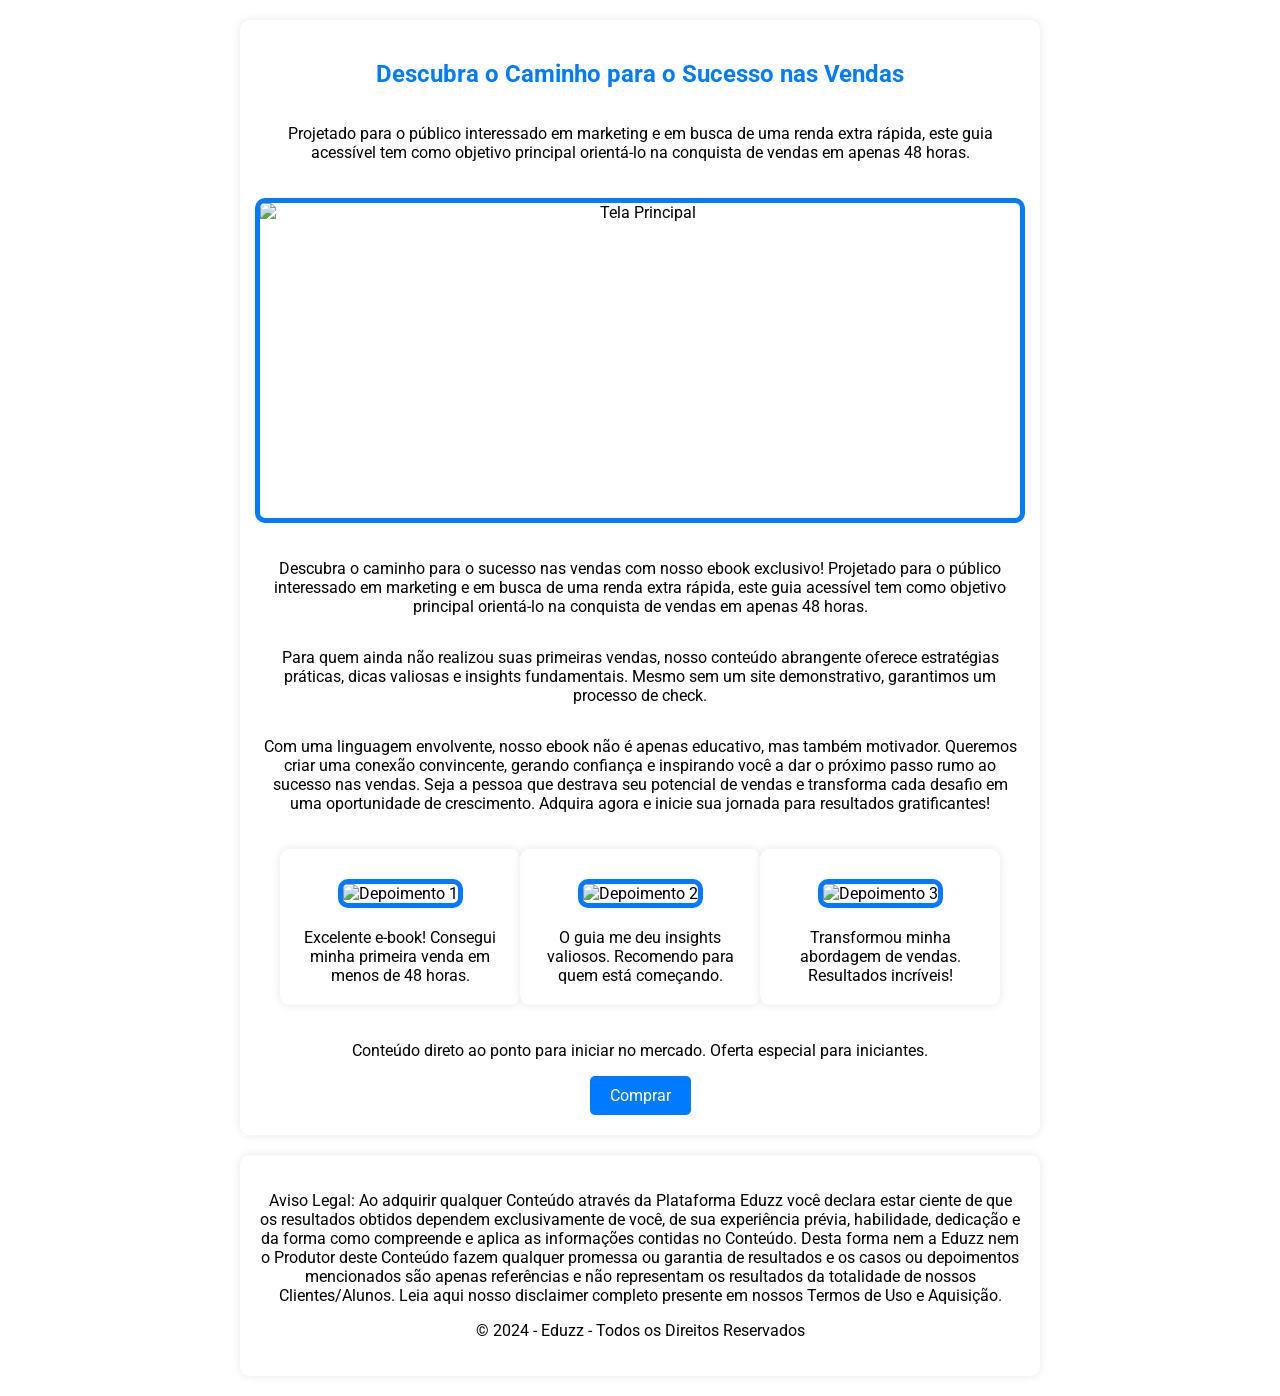
==== index.html @ c42042c3 "Produção_V1 31/10/2024 - 14:10" ====
<!DOCTYPE html>
<html lang="pt-br">

<head>
    <meta charset="UTF-8">
    <meta name="viewport" content="width=device-width, initial-scale=1.0">
    <title>Descubra o Caminho para o Sucesso nas Vendas</title>
    <!-- Adicione sua fonte do Google Fonts -->
    <link rel="stylesheet" href="https://fonts.googleapis.com/css2?family=Roboto:wght@300;400;700&display=swap">
    <!-- Link para o arquivo de estilo CSS -->
    <link rel="stylesheet" href="styles.css">
    <!-- Google tag (gtag.js) -->
    <script async src="https://www.googletagmanager.com/gtag/js?id=G-KGLV1576M0"></script>
    <!-- Link para o arquivo de script JavaScript -->
    <script src="scripts.js" defer></script>
    <!-- Adicione o script para Google AdSense -->
    <script async src="https://pagead2.googlesyndication.com/pagead/js/adsbygoogle.js?client=ca-pub-9013233807727287"
        crossorigin="anonymous"></script>
</head>

<body>
    <section>
        <h1>Descubra o Caminho para o Sucesso nas Vendas</h1>
        <p>Projetado para o público interessado em marketing e em busca de uma renda extra rápida, este guia acessível tem
            como objetivo principal orientá-lo na conquista de vendas em apenas 48 horas.</p>

        <!-- Imagem 'TelaPrincipal.png' com borda -->
        <img src="https://raw.githubusercontent.com/noviso123/Meu-Site/main/TelaPrincipal.png" alt="Tela Principal">

        <!-- Novo resumo após a imagem -->
        <p>Descubra o caminho para o sucesso nas vendas com nosso ebook exclusivo! Projetado para o público interessado
            em marketing e em busca de uma renda extra rápida, este guia acessível tem como objetivo principal
            orientá-lo na conquista de vendas em apenas 48 horas.</p>

        <p>Para quem ainda não realizou suas primeiras vendas, nosso conteúdo abrangente oferece estratégias práticas,
            dicas valiosas e insights fundamentais. Mesmo sem um site demonstrativo, garantimos um processo de
            check.</p>

        <p>Com uma linguagem envolvente, nosso ebook não é apenas educativo, mas também motivador. Queremos criar uma
            conexão convincente, gerando confiança e inspirando você a dar o próximo passo rumo ao sucesso nas vendas.
            Seja a pessoa que destrava seu potencial de vendas e transforma cada desafio em uma oportunidade de
            crescimento. Adquira agora e inicie sua jornada para resultados gratificantes!</p>

        <!-- Depoimentos reais e sociais -->
        <div class="testimonial">
            <div class="testimonial-item">
                <img src="https://raw.githubusercontent.com/noviso123/Meu-Site/main/Dep1.jpeg" alt="Depoimento 1">
                <p>Excelente e-book! Consegui minha primeira venda em menos de 48 horas.</p>
            </div>
            <div class="testimonial-item">
                <img src="https://raw.githubusercontent.com/noviso123/Meu-Site/main/Dep2.jpeg" alt="Depoimento 2">
                <p>O guia me deu insights valiosos. Recomendo para quem está começando.</p>
            </div>
            <div class="testimonial-item">
                <img src="https://raw.githubusercontent.com/noviso123/Meu-Site/main/Dep3.jpeg" alt="Depoimento 3">
                <p>Transformou minha abordagem de vendas. Resultados incríveis!</p>
            </div>
        </div>

        <!-- Conteúdo adicional -->
        <p>Conteúdo direto ao ponto para iniciar no mercado. Oferta especial para iniciantes.</p>

        <!-- Informações sobre o E-book e oferta de preço -->
        <div>
            <!-- Botão para redirecionar para o novo link de checkout -->
            <a class="btn" href="https://bit.ly/VendasEm48H" onclick="comprar()">Comprar</a>
        </div>
    </section>

    <!-- Novo rodapé com a informação atualizada -->
    <footer>
        <p>Aviso Legal: Ao adquirir qualquer Conteúdo através da Plataforma Eduzz você declara estar ciente de que os
            resultados obtidos dependem exclusivamente de você, de sua experiência prévia, habilidade, dedicação e da
            forma como compreende e aplica as informações contidas no Conteúdo. Desta forma nem a Eduzz nem o Produtor
            deste Conteúdo fazem qualquer promessa ou garantia de resultados e os casos ou depoimentos mencionados são
            apenas referências e não representam os resultados da totalidade de nossos Clientes/Alunos. Leia aqui
            nosso disclaimer completo presente em nossos Termos de Uso e Aquisição.</p>
        <p>© 2024 - Eduzz - Todos os Direitos Reservados</p>
    </footer>
</body>

</html>
---- styles.css ----
body {
    background: none; /* Remover a imagem de fundo */
    color: #000; /* Texto preto */
    font-family: 'Roboto', sans-serif; /* Fonte moderna (Roboto) */
    margin: 0;
    padding: 0;
    text-align: center; /* Centralizar o texto */
}

section,
footer {
    padding: 20px;
    box-sizing: border-box;
    background: rgba(255, 255, 255, 0.9); /* Fundo branco com leve transparência */
    border-radius: 10px; /* Borda arredondada */
    box-shadow: 0 0 10px rgba(0, 0, 0, 0.1); /* Sombra suave para uma aparência moderna */
    margin: 20px auto; /* Centralizar o conteúdo na tela */
    max-width: 800px; /* Limitar a largura para uma leitura mais fácil */
}

h1,
h2,
h3 {
    color: #007bff; /* Azul chamativo para os títulos */
}

a {
    color: #007bff; /* Links azuis */
    text-decoration: none;
}

a:hover {
    text-decoration: underline; /* Sublinhar o link quando passado por cima */
}

.btn {
    display: inline-block;
    padding: 10px 20px;
    background-color: #007bff; /* Azul chamativo para botões */
    color: #fff; /* Texto branco para botões */
    text-decoration: none;
    border-radius: 5px;
    transition: background-color 0.3s ease; /* Efeito de transição suave */
    cursor: pointer; /* Altera o cursor ao passar sobre o botão */
}

.btn:hover {
    background-color: #0056b3; /* Azul mais escuro quando passado por cima */
}

section {
    overflow: hidden;
    text-align: center; /* Centralizar o texto */
    display: flex;
    flex-direction: column;
    align-items: center;
}

iframe,
img {
    width: 100%; /* Garante que o vídeo ou imagem ocupa 100% da largura da seção */
    height: 315px; /* Defina a altura desejada do vídeo ou imagem */
    margin: 20px 0; /* Adiciona margem para espaçamento */
    border: 5px solid #007bff; /* Adiciona borda */
    border-radius: 10px; /* Borda arredondada */
}

.testimonial {
    display: flex;
    flex-direction: row;
    justify-content: space-around;
    align-items: center;
    margin: 20px 0; /* Espaçamento dos depoimentos */
}

.testimonial-item {
    text-align: center;
    background: rgba(255, 255, 255, 0.8); /* Fundo branco com leve transparência */
    padding: 10px;
    border-radius: 10px; /* Borda arredondada */
    box-shadow: 0 0 10px rgba(0, 0, 0, 0.1); /* Sombra suave para uma aparência moderna */
    width: 220px; /* Largura fixa para cada depoimento */
}

.testimonial img {
    width: 100%; /* Ocupa 100% da largura do contêiner pai */
    max-width: 180px; /* Largura máxima */
    height: auto; /* Altura automática para manter a proporção */
    border: 5px solid #007bff;
    border-radius: 10px;
    margin-bottom: 10px;
}

.testimonial p {
    margin: 10px 0; /* Ajusta a margem do parágrafo */
}

.price {
    margin-bottom: 20px;
}

footer {
    margin-top: 20px; /* Adiciona margem acima do rodapé */
}
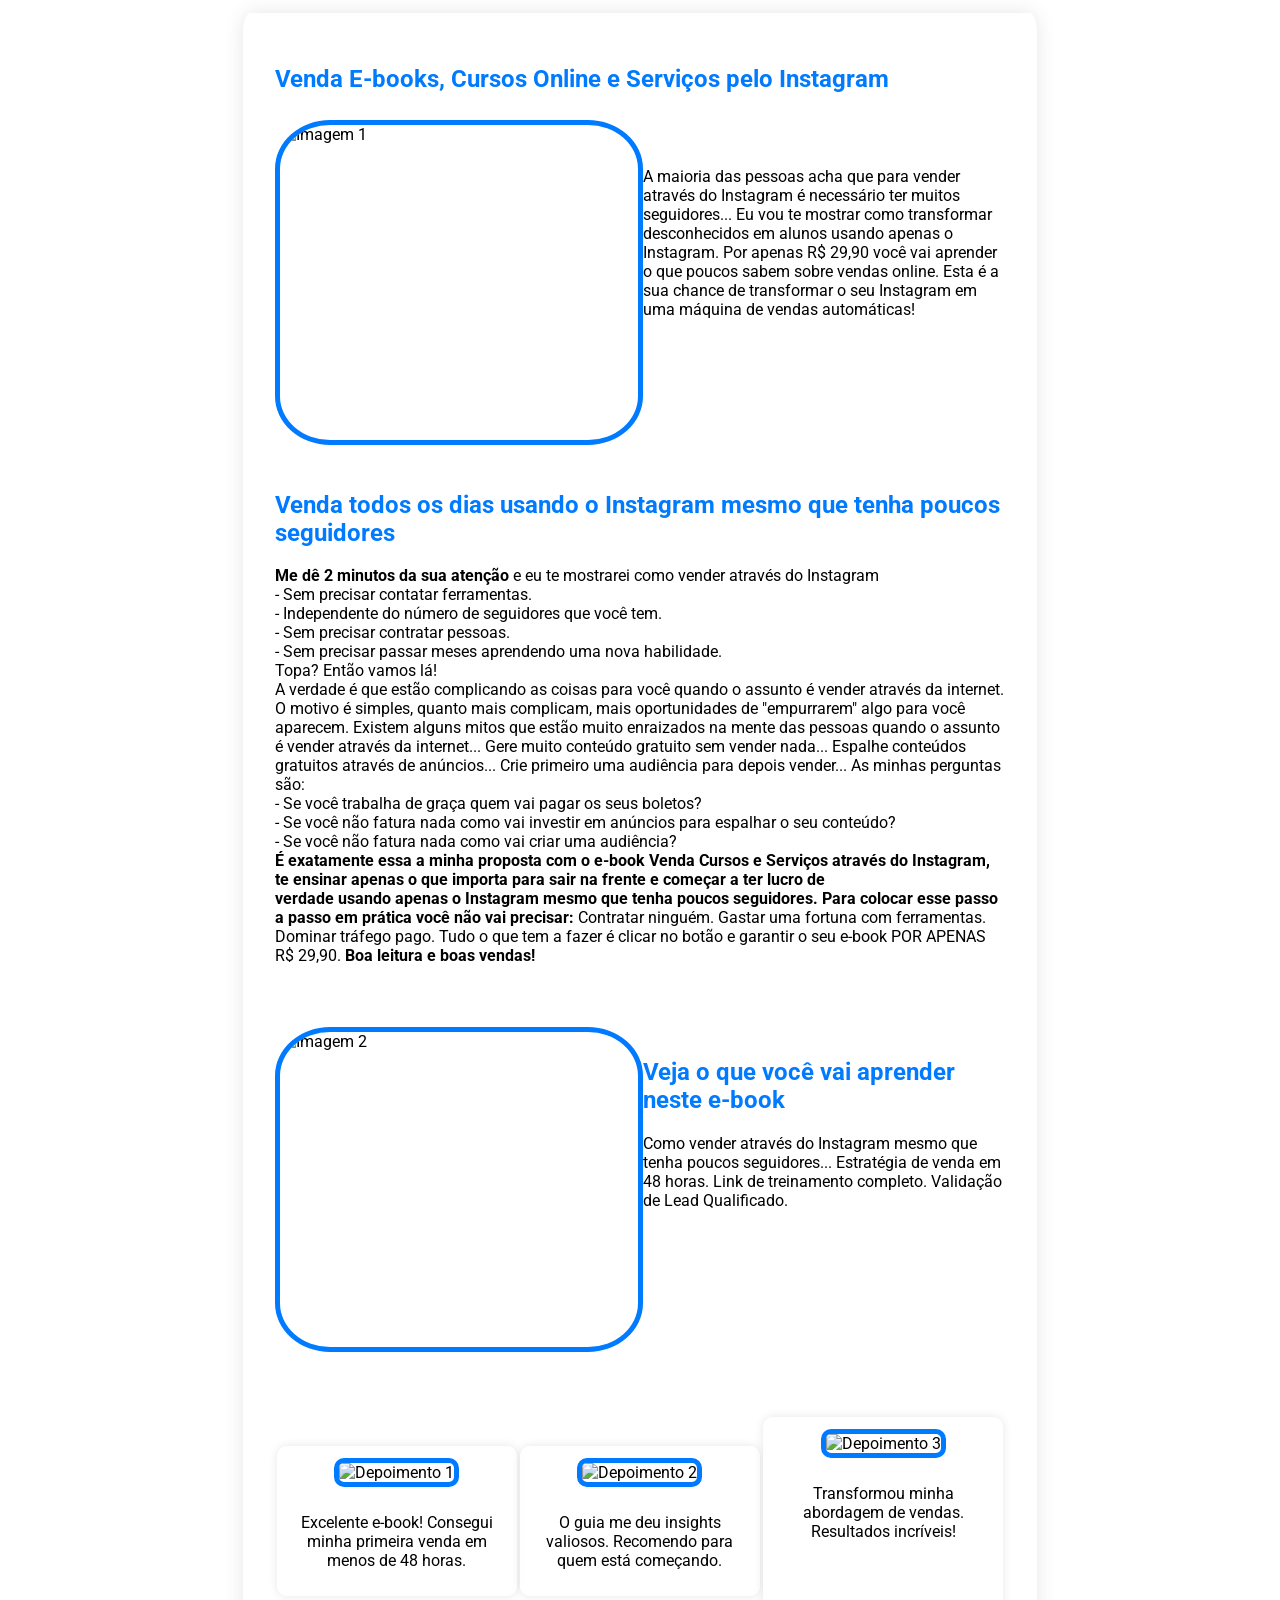
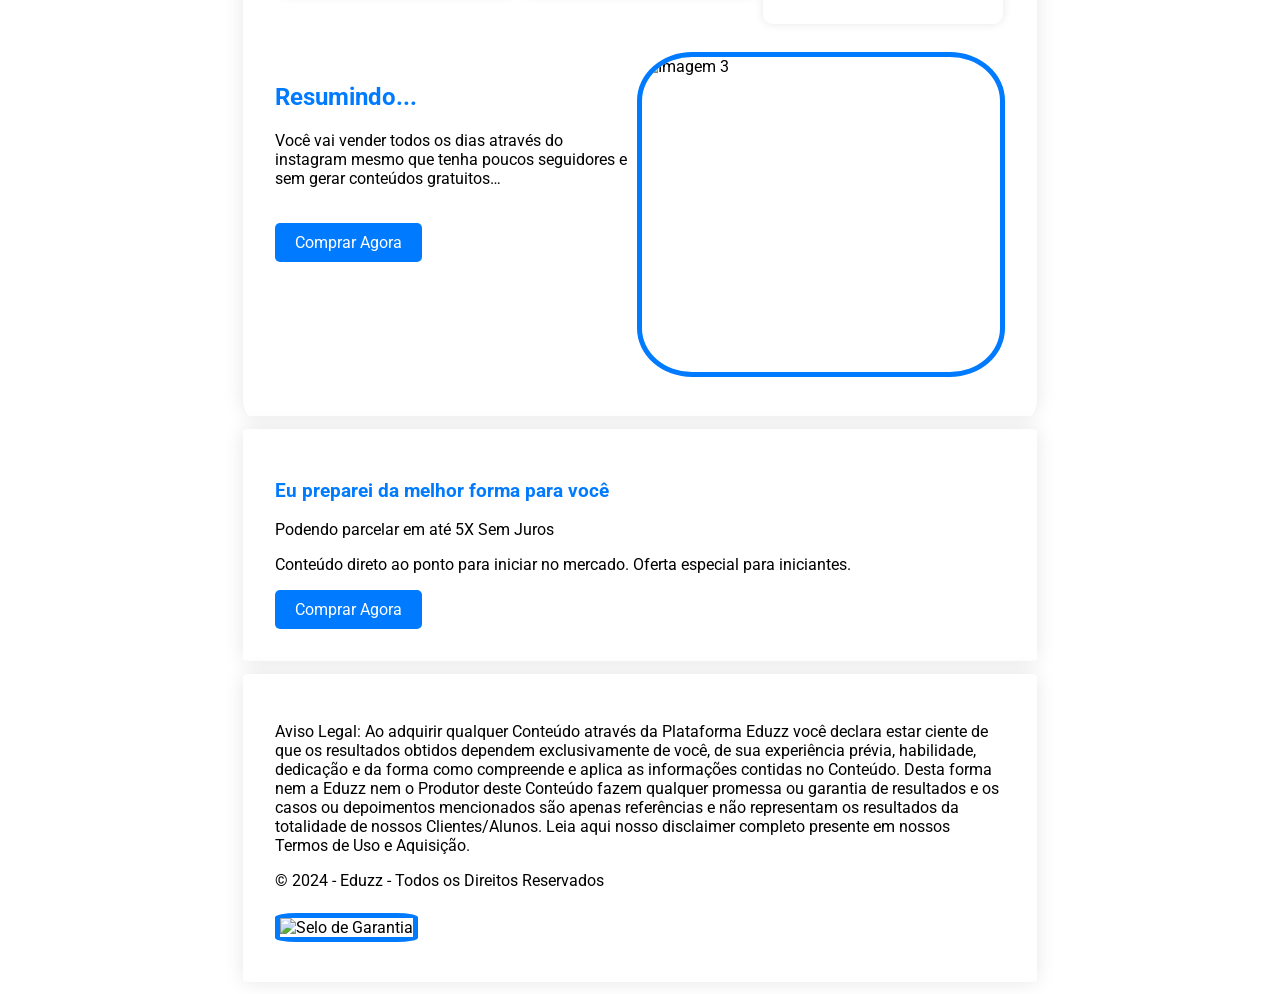
==== commit 76adef7d: "Producao_V2 03/02/2024 - Reformulação de texto e otimização de layout para melhora no desempenho de " ====
--- a/index.html
+++ b/index.html
@@ -15,33 +15,41 @@
     <script src="scripts.js" defer></script>
     <!-- Adicione o script para Google AdSense -->
     <script async src="https://pagead2.googlesyndication.com/pagead/js/adsbygoogle.js?client=ca-pub-9013233807727287"
-        crossorigin="anonymous"></script>
+     crossorigin="anonymous"></script>
+	 
 </head>
 
 <body>
+
+	<!-- Página 1 -->
+	
     <section>
-        <h1>Descubra o Caminho para o Sucesso nas Vendas</h1>
-        <p>Projetado para o público interessado em marketing e em busca de uma renda extra rápida, este guia acessível tem
-            como objetivo principal orientá-lo na conquista de vendas em apenas 48 horas.</p>
-
-        <!-- Imagem 'TelaPrincipal.png' com borda -->
-        <img src="https://raw.githubusercontent.com/noviso123/Meu-Site/main/TelaPrincipal.png" alt="Tela Principal">
-
-        <!-- Novo resumo após a imagem -->
-        <p>Descubra o caminho para o sucesso nas vendas com nosso ebook exclusivo! Projetado para o público interessado
-            em marketing e em busca de uma renda extra rápida, este guia acessível tem como objetivo principal
-            orientá-lo na conquista de vendas em apenas 48 horas.</p>
-
-        <p>Para quem ainda não realizou suas primeiras vendas, nosso conteúdo abrangente oferece estratégias práticas,
-            dicas valiosas e insights fundamentais. Mesmo sem um site demonstrativo, garantimos um processo de
-            check.</p>
-
-        <p>Com uma linguagem envolvente, nosso ebook não é apenas educativo, mas também motivador. Queremos criar uma
-            conexão convincente, gerando confiança e inspirando você a dar o próximo passo rumo ao sucesso nas vendas.
-            Seja a pessoa que destrava seu potencial de vendas e transforma cada desafio em uma oportunidade de
-            crescimento. Adquira agora e inicie sua jornada para resultados gratificantes!</p>
-
-        <!-- Depoimentos reais e sociais -->
+			<h1>Venda E-books, Cursos Online e Serviços pelo Instagram</h1>
+		<img src="C:\Users\Jhonatan\Documents\GitHub\Meu-Site\Imagem1.png" alt="Imagem 1" class="rounded-luminous-img" align="left"><br><br>
+				<p>A maioria das pessoas acha que para vender através do Instagram é  necessário ter muitos seguidores... Eu vou te mostrar como transformar desconhecidos em alunos usando apenas o Instagram. Por apenas R$ 29,90 você vai aprender o que poucos sabem sobre vendas online. Esta é a sua chance de transformar o seu Instagram em uma máquina de vendas automáticas!<br><br><br><br><br><br><br><br><br></p>
+        
+		<h2>Venda todos os dias usando o Instagram mesmo que tenha poucos seguidores</h2>
+			<p><b>Me dê 2 minutos da sua atenção</b> e eu te mostrarei como vender através do Instagram<br>
+				- Sem precisar contatar ferramentas.<br>
+                - Independente do número de seguidores que você tem.<br>
+                - Sem precisar contratar pessoas.<br>
+                - Sem precisar passar meses aprendendo uma nova habilidade.<br>
+				Topa? Então vamos lá!<br>
+            A verdade é que estão complicando as coisas para você quando o assunto é vender através da internet. O motivo é simples, quanto mais complicam, mais oportunidades de "empurrarem" algo para você aparecem. Existem alguns mitos que estão muito enraizados na mente das pessoas quando o assunto é vender através da internet... Gere muito conteúdo gratuito sem vender nada... Espalhe conteúdos gratuitos através de anúncios... Crie primeiro uma audiência para depois vender... As minhas perguntas são:<br>
+                - Se você trabalha de graça quem vai pagar os seus boletos?<br>
+                - Se você não fatura nada como vai investir em anúncios para espalhar o seu conteúdo?<br>
+                - Se você não fatura nada como vai criar uma audiência?<br>
+            <b>É exatamente essa a minha proposta com o e-book Venda Cursos e Serviços através do Instagram, te ensinar apenas o que importa para sair na frente e começar a ter lucro de <br>verdade usando apenas o Instagram mesmo que tenha poucos seguidores. Para colocar esse passo a passo em prática você não vai precisar:</b>
+            Contratar ninguém. Gastar uma fortuna com ferramentas. Dominar tráfego pago. Tudo o que tem a fazer é clicar no botão e garantir o seu e-book POR APENAS R$ 29,90.
+            <b>Boa leitura e boas vendas!</b></p><br><br>
+	<img src="C:\Users\Jhonatan\Documents\GitHub\Meu-Site\Imagem2.png" alt="Imagem 2" class="rounded-luminous-img" align="left">
+        <br><h2>Veja o que você vai aprender neste e-book</h2>
+        <p>Como vender através do Instagram mesmo que tenha poucos seguidores...
+		   Estratégia de venda em 48 horas.
+           Link de treinamento completo.
+           Validação de Lead Qualificado.</p><br><br><br><br><br><br><br><br><br>
+		   
+	        <!-- Depoimentos reais e sociais -->
         <div class="testimonial">
             <div class="testimonial-item">
                 <img src="https://raw.githubusercontent.com/noviso123/Meu-Site/main/Dep1.jpeg" alt="Depoimento 1">
@@ -53,17 +61,28 @@
             </div>
             <div class="testimonial-item">
                 <img src="https://raw.githubusercontent.com/noviso123/Meu-Site/main/Dep3.jpeg" alt="Depoimento 3">
-                <p>Transformou minha abordagem de vendas. Resultados incríveis!</p>
+                <p>Transformou minha abordagem de vendas. Resultados incríveis!</p><br><br><br>
             </div>
         </div>
-
+	<img src="C:\Users\Jhonatan\Documents\GitHub\Meu-Site\Imagem3.png" alt="Imagem 3" class="rounded-luminous-img" align="right">
+        <br><h2>Resumindo...</h2>
+        <p>Você vai vender todos os dias através do instagram mesmo que tenha poucos seguidores e sem gerar conteúdos gratuitos…</p>
+        <br><div class="btn-container">
+            <a class="btn btn-comprar" href="https://bit.ly/VendasEm48H" onclick="comprar()">Comprar Agora</a>
+	</section>
+	
+    <!-- Página 5 -->
+	
+	<section>
+        <h3>Eu preparei da melhor forma para você</h3>
+        <p>Podendo parcelar em até 5X Sem Juros</p>
         <!-- Conteúdo adicional -->
         <p>Conteúdo direto ao ponto para iniciar no mercado. Oferta especial para iniciantes.</p>
 
         <!-- Informações sobre o E-book e oferta de preço -->
         <div>
             <!-- Botão para redirecionar para o novo link de checkout -->
-            <a class="btn" href="https://bit.ly/VendasEm48H" onclick="comprar()">Comprar</a>
+            <a class="btn" href="https://bit.ly/VendasEm48H" onclick="comprar()">Comprar Agora</a>
         </div>
     </section>
 
@@ -76,6 +95,7 @@
             apenas referências e não representam os resultados da totalidade de nossos Clientes/Alunos. Leia aqui
             nosso disclaimer completo presente em nossos Termos de Uso e Aquisição.</p>
         <p>© 2024 - Eduzz - Todos os Direitos Reservados</p>
+		<img src="C:\Users\Jhonatan\Documents\GitHub\Meu-Site\selo-de-garantia.png" alt="Selo de Garantia" class="selo">
     </footer>
 </body>
 
--- a/styles.css
+++ b/styles.css
@@ -9,13 +9,14 @@
 
 section,
 footer {
-    padding: 20px;
+    padding: 2.5%;
     box-sizing: border-box;
     background: rgba(255, 255, 255, 0.9); /* Fundo branco com leve transparência */
-    border-radius: 10px; /* Borda arredondada */
-    box-shadow: 0 0 10px rgba(0, 0, 0, 0.1); /* Sombra suave para uma aparência moderna */
-    margin: 20px auto; /* Centralizar o conteúdo na tela */
-    max-width: 800px; /* Limitar a largura para uma leitura mais fácil */
+    border-radius: 1%; /* Borda arredondada */
+    box-shadow: 0 0 20px rgba(0, 0, 0, 0.1); /* Sombra suave para uma aparência moderna */
+    margin: 1% auto; /* Centralizar o conteúdo na tela */
+    max-width: 62%; /* Limitar a largura para uma leitura mais fácil */
+    text-align: left;
 }
 
 h1,
@@ -50,7 +51,7 @@
 
 section {
     overflow: hidden;
-    text-align: center; /* Centralizar o texto */
+    text-align: left/* Centralizar o texto */
     display: flex;
     flex-direction: column;
     align-items: center;
@@ -58,11 +59,16 @@
 
 iframe,
 img {
+    width: 49%; /* Garante que o vídeo ou imagem ocupa 50% da largura da seção */
+    height: 315px; /* Defina a altura desejada do vídeo ou imagem */
+    margin: 1% 0; /* Adiciona margem para espaçamento */
+    border: 5px solid #007bff; /* Adiciona borda */
+    border-radius: 15%; /* Borda arredondada */
+}
+
+.selo {
     width: 100%; /* Garante que o vídeo ou imagem ocupa 100% da largura da seção */
-    height: 315px; /* Defina a altura desejada do vídeo ou imagem */
-    margin: 20px 0; /* Adiciona margem para espaçamento */
-    border: 5px solid #007bff; /* Adiciona borda */
-    border-radius: 10px; /* Borda arredondada */
+    height: 100%; /* Defina a altura desejada do vídeo ou imagem */
 }
 
 .testimonial {
@@ -86,19 +92,7 @@
     width: 100%; /* Ocupa 100% da largura do contêiner pai */
     max-width: 180px; /* Largura máxima */
     height: auto; /* Altura automática para manter a proporção */
-    border: 5px solid #007bff;
+    border: 5% solid #007bff;
     border-radius: 10px;
     margin-bottom: 10px;
-}
-
-.testimonial p {
-    margin: 10px 0; /* Ajusta a margem do parágrafo */
-}
-
-.price {
-    margin-bottom: 20px;
-}
-
-footer {
-    margin-top: 20px; /* Adiciona margem acima do rodapé */
 }
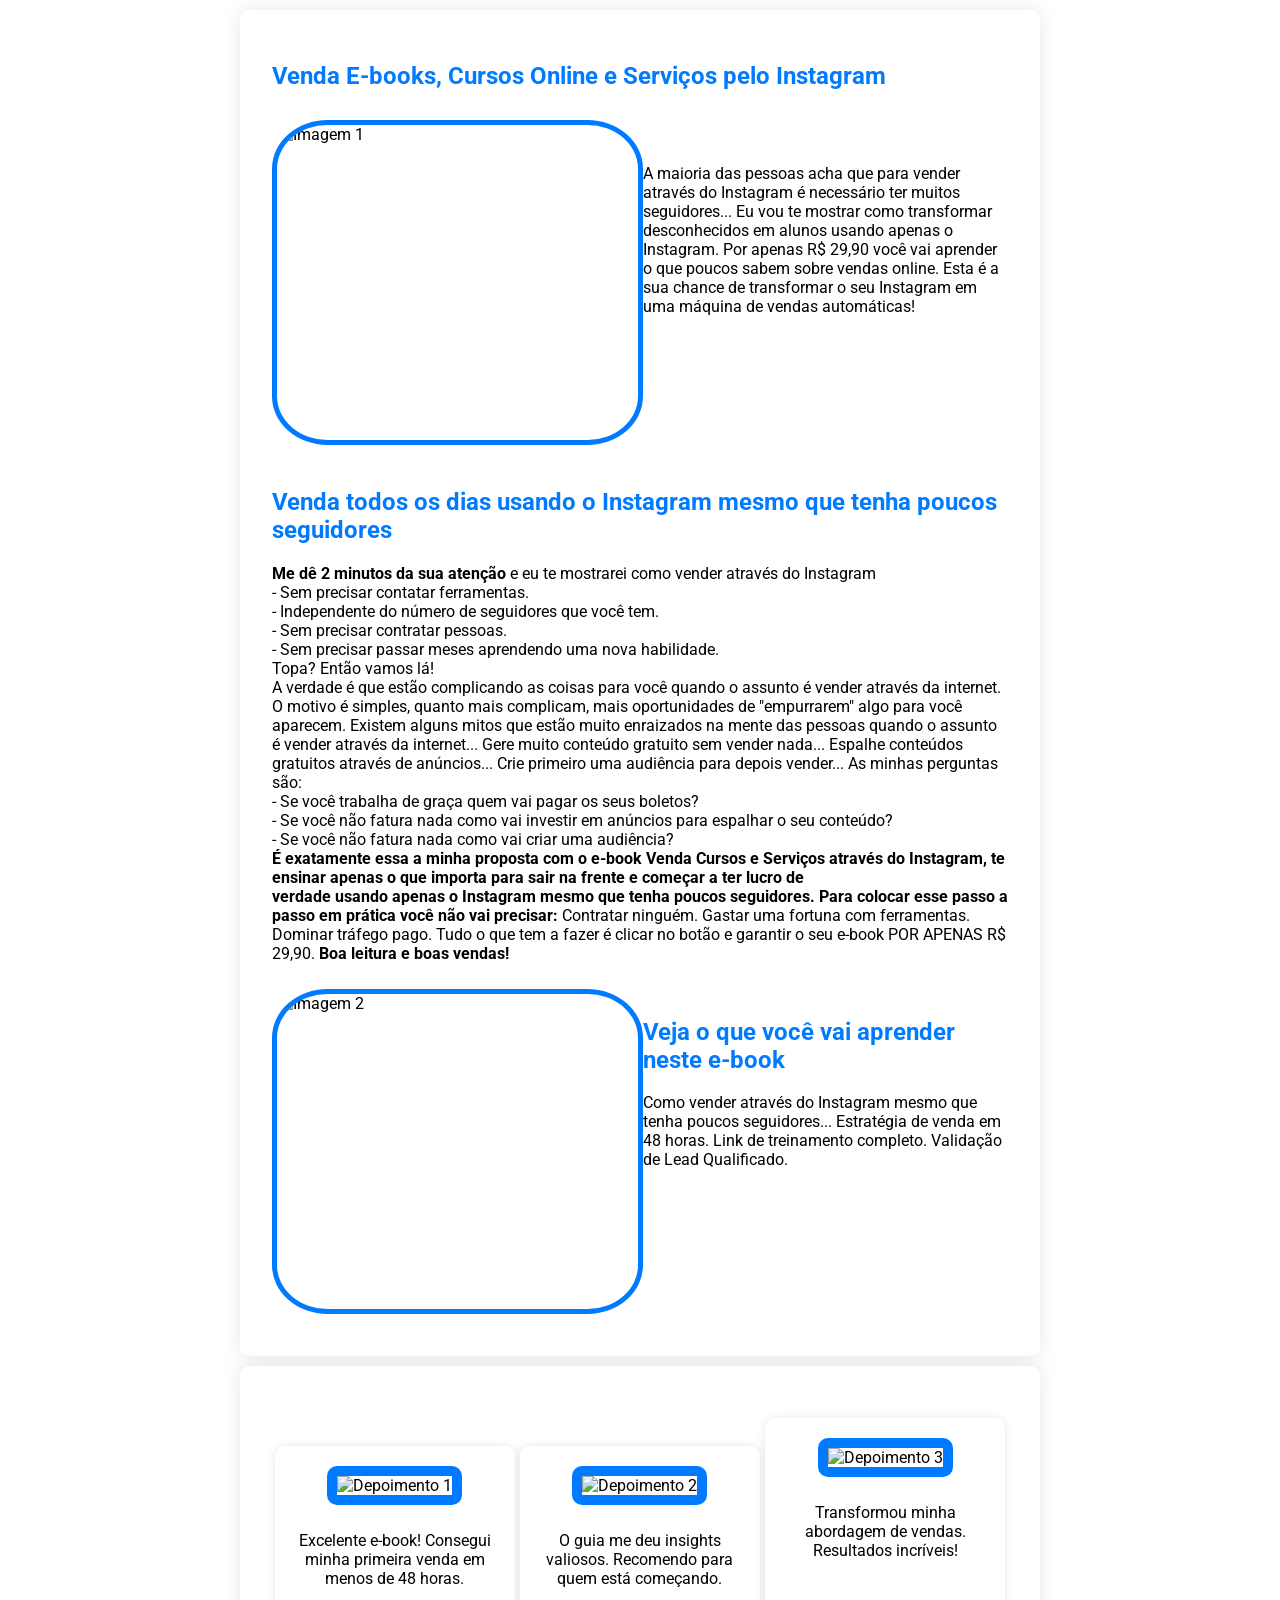
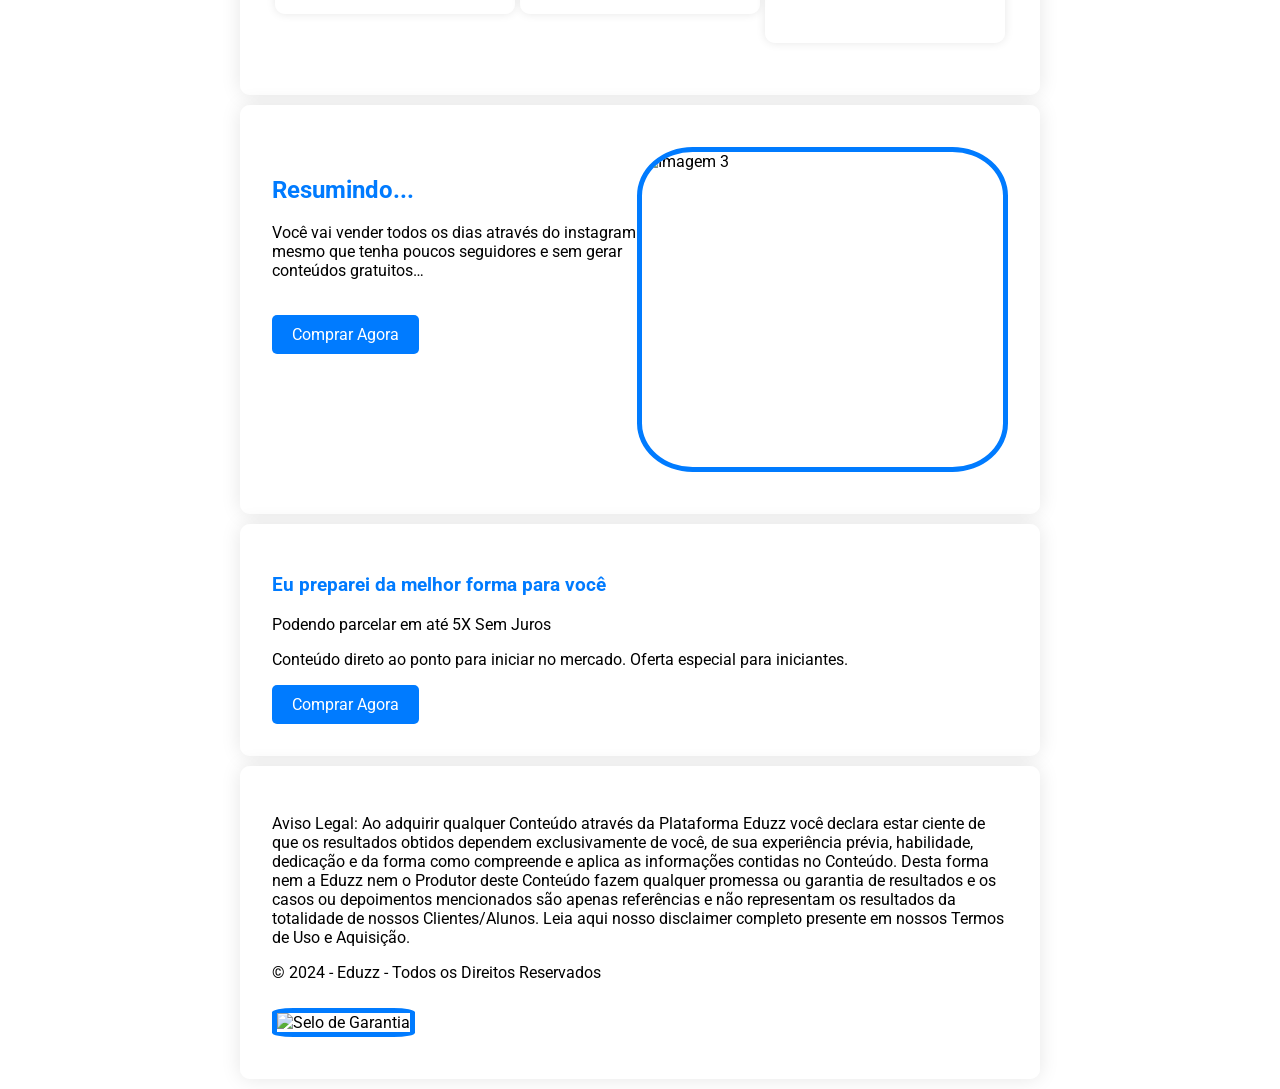
==== commit 77c966e0: "Update index.html" ====
--- a/index.html
+++ b/index.html
@@ -25,7 +25,7 @@
 	
     <section>
 			<h1>Venda E-books, Cursos Online e Serviços pelo Instagram</h1>
-		<img src="C:\Users\Jhonatan\Documents\GitHub\Meu-Site\Imagem1.png" alt="Imagem 1" class="rounded-luminous-img" align="left"><br><br>
+		<img src="https://raw.githubusercontent.com/noviso123/Meu-Site/main/Imagem1.png" alt="Imagem 1" class="rounded-luminous-img" align="left"><br><br>
 				<p>A maioria das pessoas acha que para vender através do Instagram é  necessário ter muitos seguidores... Eu vou te mostrar como transformar desconhecidos em alunos usando apenas o Instagram. Por apenas R$ 29,90 você vai aprender o que poucos sabem sobre vendas online. Esta é a sua chance de transformar o seu Instagram em uma máquina de vendas automáticas!<br><br><br><br><br><br><br><br><br></p>
         
 		<h2>Venda todos os dias usando o Instagram mesmo que tenha poucos seguidores</h2>
@@ -41,15 +41,16 @@
                 - Se você não fatura nada como vai criar uma audiência?<br>
             <b>É exatamente essa a minha proposta com o e-book Venda Cursos e Serviços através do Instagram, te ensinar apenas o que importa para sair na frente e começar a ter lucro de <br>verdade usando apenas o Instagram mesmo que tenha poucos seguidores. Para colocar esse passo a passo em prática você não vai precisar:</b>
             Contratar ninguém. Gastar uma fortuna com ferramentas. Dominar tráfego pago. Tudo o que tem a fazer é clicar no botão e garantir o seu e-book POR APENAS R$ 29,90.
-            <b>Boa leitura e boas vendas!</b></p><br><br>
-	<img src="C:\Users\Jhonatan\Documents\GitHub\Meu-Site\Imagem2.png" alt="Imagem 2" class="rounded-luminous-img" align="left">
+            <b>Boa leitura e boas vendas!</b></p>
+	<img src="https://raw.githubusercontent.com/noviso123/Meu-Site/main/Imagem2.png" alt="Imagem 2" class="rounded-luminous-img" align="left">
         <br><h2>Veja o que você vai aprender neste e-book</h2>
         <p>Como vender através do Instagram mesmo que tenha poucos seguidores...
 		   Estratégia de venda em 48 horas.
            Link de treinamento completo.
-           Validação de Lead Qualificado.</p><br><br><br><br><br><br><br><br><br>
-		   
+           Validação de Lead Qualificado.</p>
+	</section>
 	        <!-- Depoimentos reais e sociais -->
+	<section>
         <div class="testimonial">
             <div class="testimonial-item">
                 <img src="https://raw.githubusercontent.com/noviso123/Meu-Site/main/Dep1.jpeg" alt="Depoimento 1">
@@ -64,7 +65,10 @@
                 <p>Transformou minha abordagem de vendas. Resultados incríveis!</p><br><br><br>
             </div>
         </div>
-	<img src="C:\Users\Jhonatan\Documents\GitHub\Meu-Site\Imagem3.png" alt="Imagem 3" class="rounded-luminous-img" align="right">
+	</section>
+	
+	<section>
+	<img src="https://raw.githubusercontent.com/noviso123/Meu-Site/main/Imagem3.png" alt="Imagem 3" class="rounded-luminous-img" align="right">
         <br><h2>Resumindo...</h2>
         <p>Você vai vender todos os dias através do instagram mesmo que tenha poucos seguidores e sem gerar conteúdos gratuitos…</p>
         <br><div class="btn-container">
@@ -95,7 +99,7 @@
             apenas referências e não representam os resultados da totalidade de nossos Clientes/Alunos. Leia aqui
             nosso disclaimer completo presente em nossos Termos de Uso e Aquisição.</p>
         <p>© 2024 - Eduzz - Todos os Direitos Reservados</p>
-		<img src="C:\Users\Jhonatan\Documents\GitHub\Meu-Site\selo-de-garantia.png" alt="Selo de Garantia" class="selo">
+		<img src="https://raw.githubusercontent.com/noviso123/Meu-Site/main/selo-de-garantia.png" alt="Selo de Garantia" class="selo">
     </footer>
 </body>
 
--- a/styles.css
+++ b/styles.css
@@ -12,10 +12,10 @@
     padding: 2.5%;
     box-sizing: border-box;
     background: rgba(255, 255, 255, 0.9); /* Fundo branco com leve transparência */
-    border-radius: 1%; /* Borda arredondada */
+    border-radius: 10px; /* Borda arredondada */
     box-shadow: 0 0 20px rgba(0, 0, 0, 0.1); /* Sombra suave para uma aparência moderna */
-    margin: 1% auto; /* Centralizar o conteúdo na tela */
-    max-width: 62%; /* Limitar a largura para uma leitura mais fácil */
+    margin: 10px auto; /* Centralizar o conteúdo na tela */
+    max-width: 800px; /* Limitar a largura para uma leitura mais fácil */
     text-align: left;
 }
 
@@ -61,7 +61,7 @@
 img {
     width: 49%; /* Garante que o vídeo ou imagem ocupa 50% da largura da seção */
     height: 315px; /* Defina a altura desejada do vídeo ou imagem */
-    margin: 1% 0; /* Adiciona margem para espaçamento */
+    margin: 10px 0; /* Adiciona margem para espaçamento */
     border: 5px solid #007bff; /* Adiciona borda */
     border-radius: 15%; /* Borda arredondada */
 }
@@ -92,7 +92,7 @@
     width: 100%; /* Ocupa 100% da largura do contêiner pai */
     max-width: 180px; /* Largura máxima */
     height: auto; /* Altura automática para manter a proporção */
-    border: 5% solid #007bff;
+    border: 10px solid #007bff;
     border-radius: 10px;
     margin-bottom: 10px;
 }
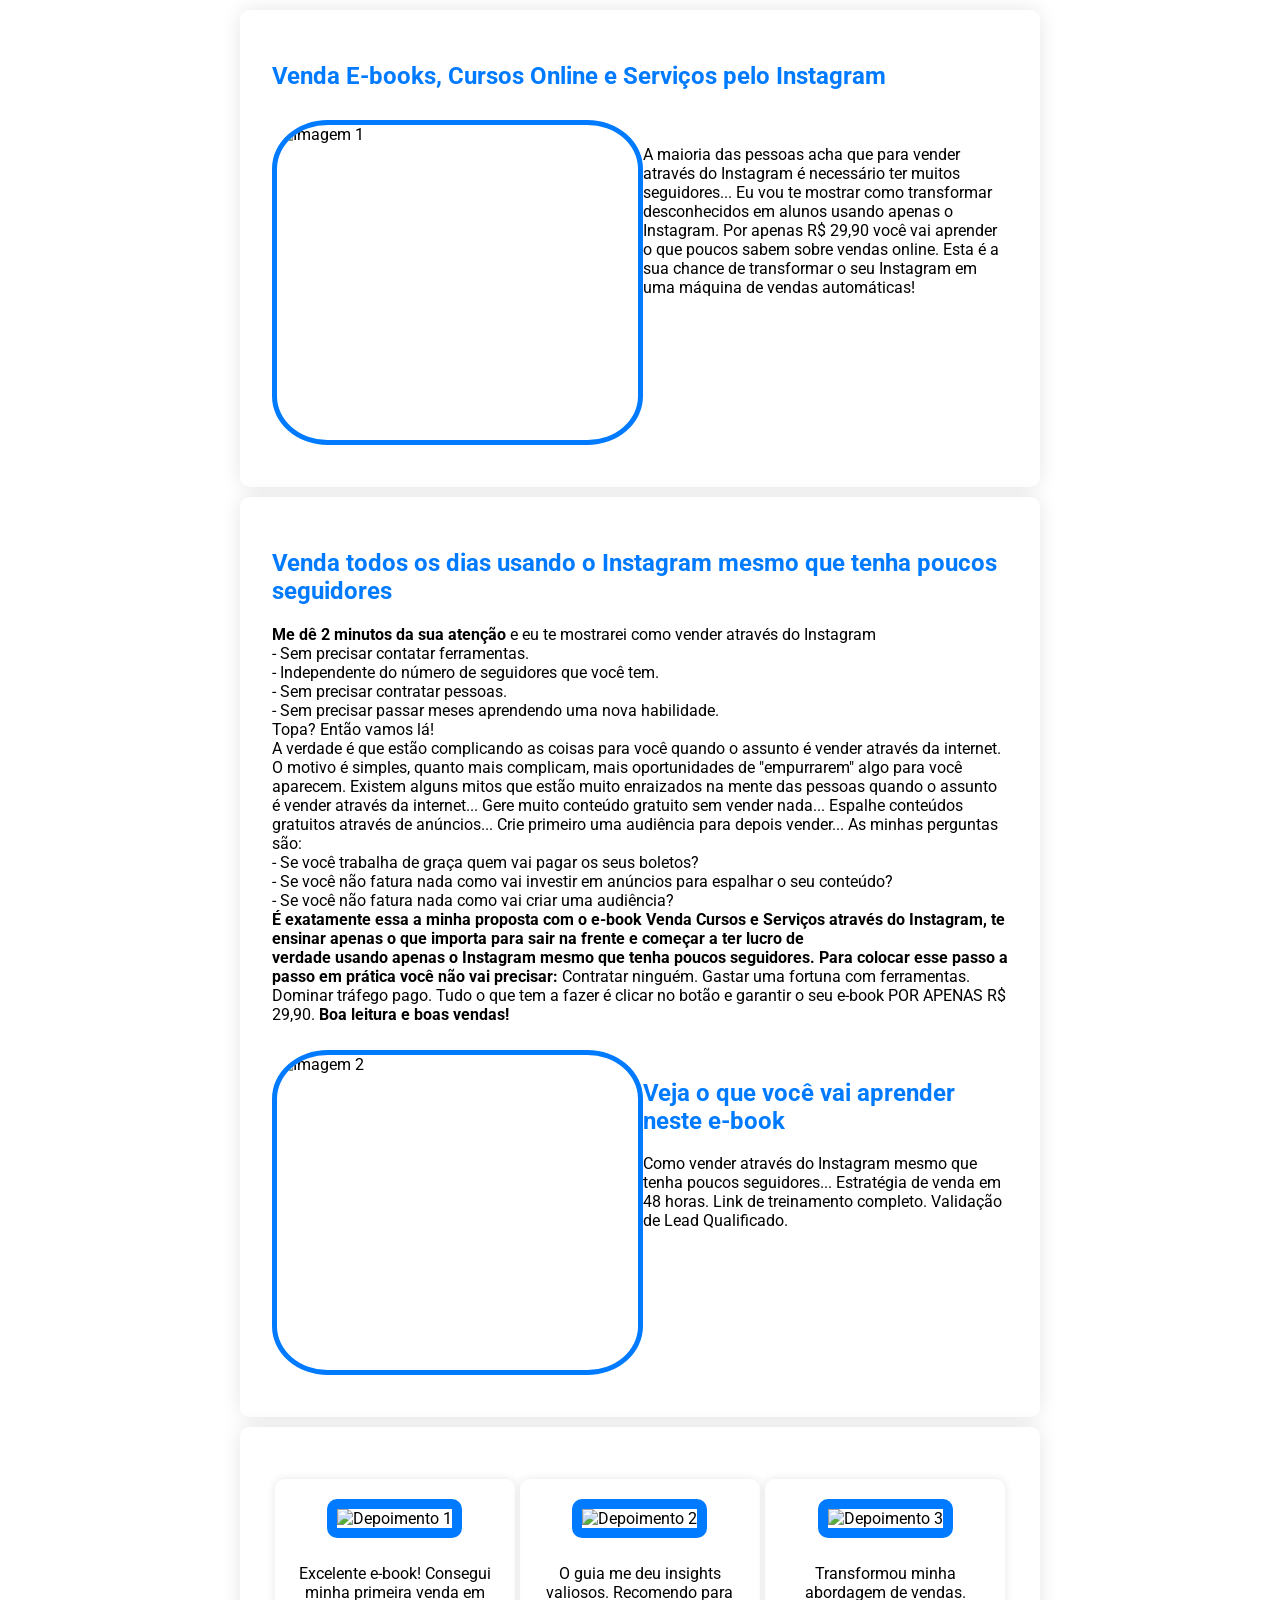
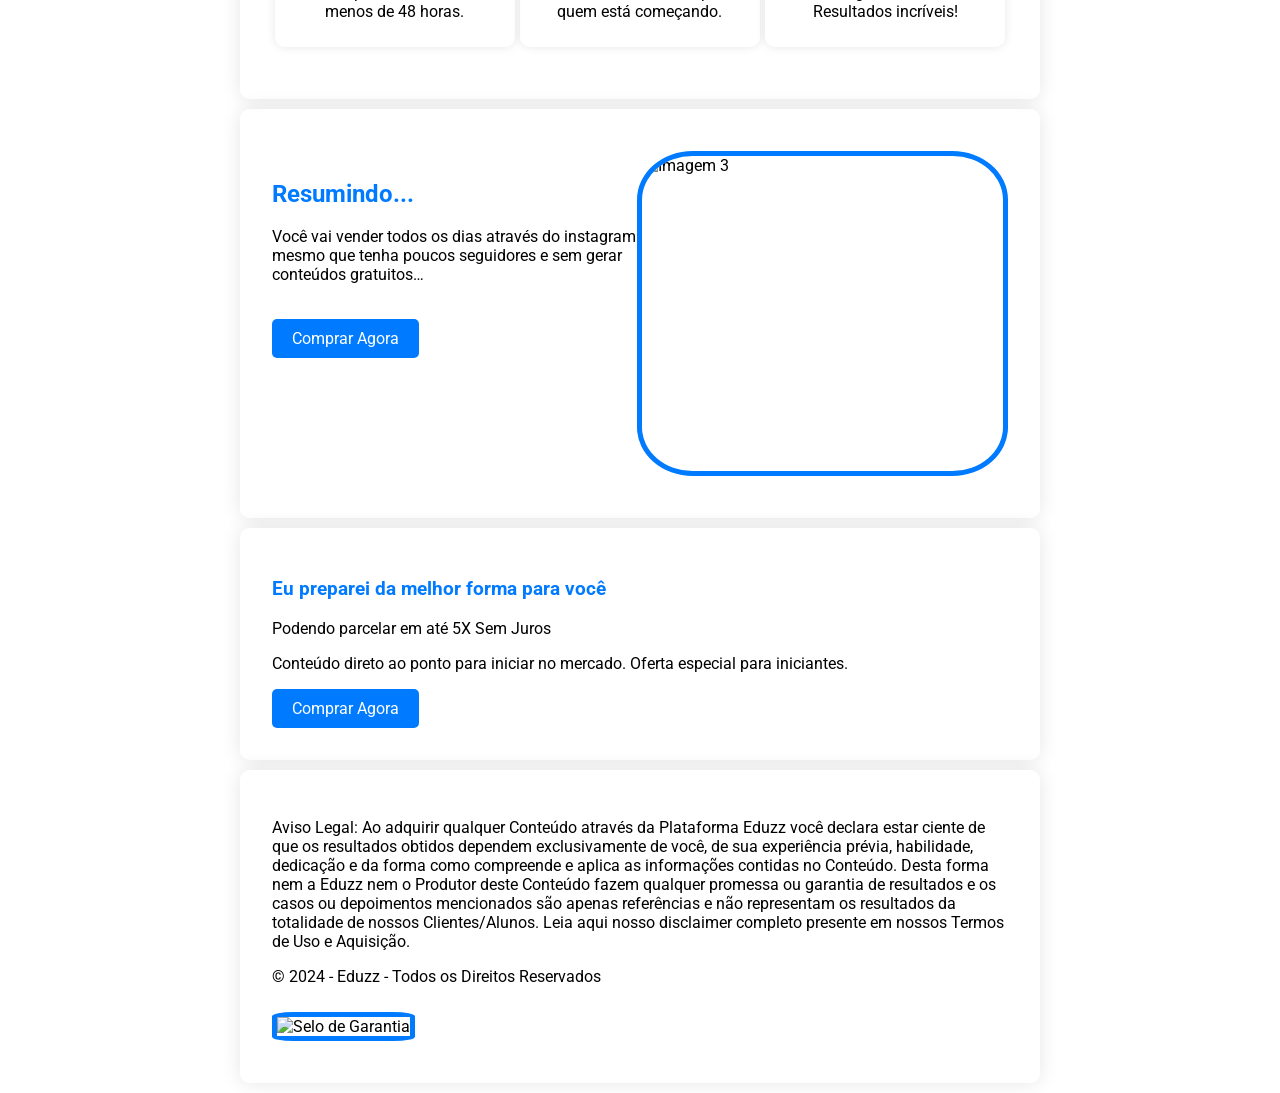
==== commit 1ba0564d: "Update index.html" ====
--- a/index.html
+++ b/index.html
@@ -4,7 +4,7 @@
 <head>
     <meta charset="UTF-8">
     <meta name="viewport" content="width=device-width, initial-scale=1.0">
-    <title>Descubra o Caminho para o Sucesso nas Vendas</title>
+    <title>Venda em 48h</title>
     <!-- Adicione sua fonte do Google Fonts -->
     <link rel="stylesheet" href="https://fonts.googleapis.com/css2?family=Roboto:wght@300;400;700&display=swap">
     <!-- Link para o arquivo de estilo CSS -->
@@ -25,9 +25,10 @@
 	
     <section>
 			<h1>Venda E-books, Cursos Online e Serviços pelo Instagram</h1>
-		<img src="https://raw.githubusercontent.com/noviso123/Meu-Site/main/Imagem1.png" alt="Imagem 1" class="rounded-luminous-img" align="left"><br><br>
-				<p>A maioria das pessoas acha que para vender através do Instagram é  necessário ter muitos seguidores... Eu vou te mostrar como transformar desconhecidos em alunos usando apenas o Instagram. Por apenas R$ 29,90 você vai aprender o que poucos sabem sobre vendas online. Esta é a sua chance de transformar o seu Instagram em uma máquina de vendas automáticas!<br><br><br><br><br><br><br><br><br></p>
-        
+		<img src="https://raw.githubusercontent.com/noviso123/Meu-Site/main/Imagem1.png" alt="Imagem 1" class="rounded-luminous-img" align="left">
+				<br><p>A maioria das pessoas acha que para vender através do Instagram é  necessário ter muitos seguidores... Eu vou te mostrar como transformar desconhecidos em alunos usando apenas o Instagram. Por apenas R$ 29,90 você vai aprender o que poucos sabem sobre vendas online. Esta é a sua chance de transformar o seu Instagram em uma máquina de vendas automáticas!</p>
+    </section>
+	<section>
 		<h2>Venda todos os dias usando o Instagram mesmo que tenha poucos seguidores</h2>
 			<p><b>Me dê 2 minutos da sua atenção</b> e eu te mostrarei como vender através do Instagram<br>
 				- Sem precisar contatar ferramentas.<br>
@@ -62,7 +63,7 @@
             </div>
             <div class="testimonial-item">
                 <img src="https://raw.githubusercontent.com/noviso123/Meu-Site/main/Dep3.jpeg" alt="Depoimento 3">
-                <p>Transformou minha abordagem de vendas. Resultados incríveis!</p><br><br><br>
+                <p>Transformou minha abordagem de vendas. Resultados incríveis!</p>
             </div>
         </div>
 	</section>
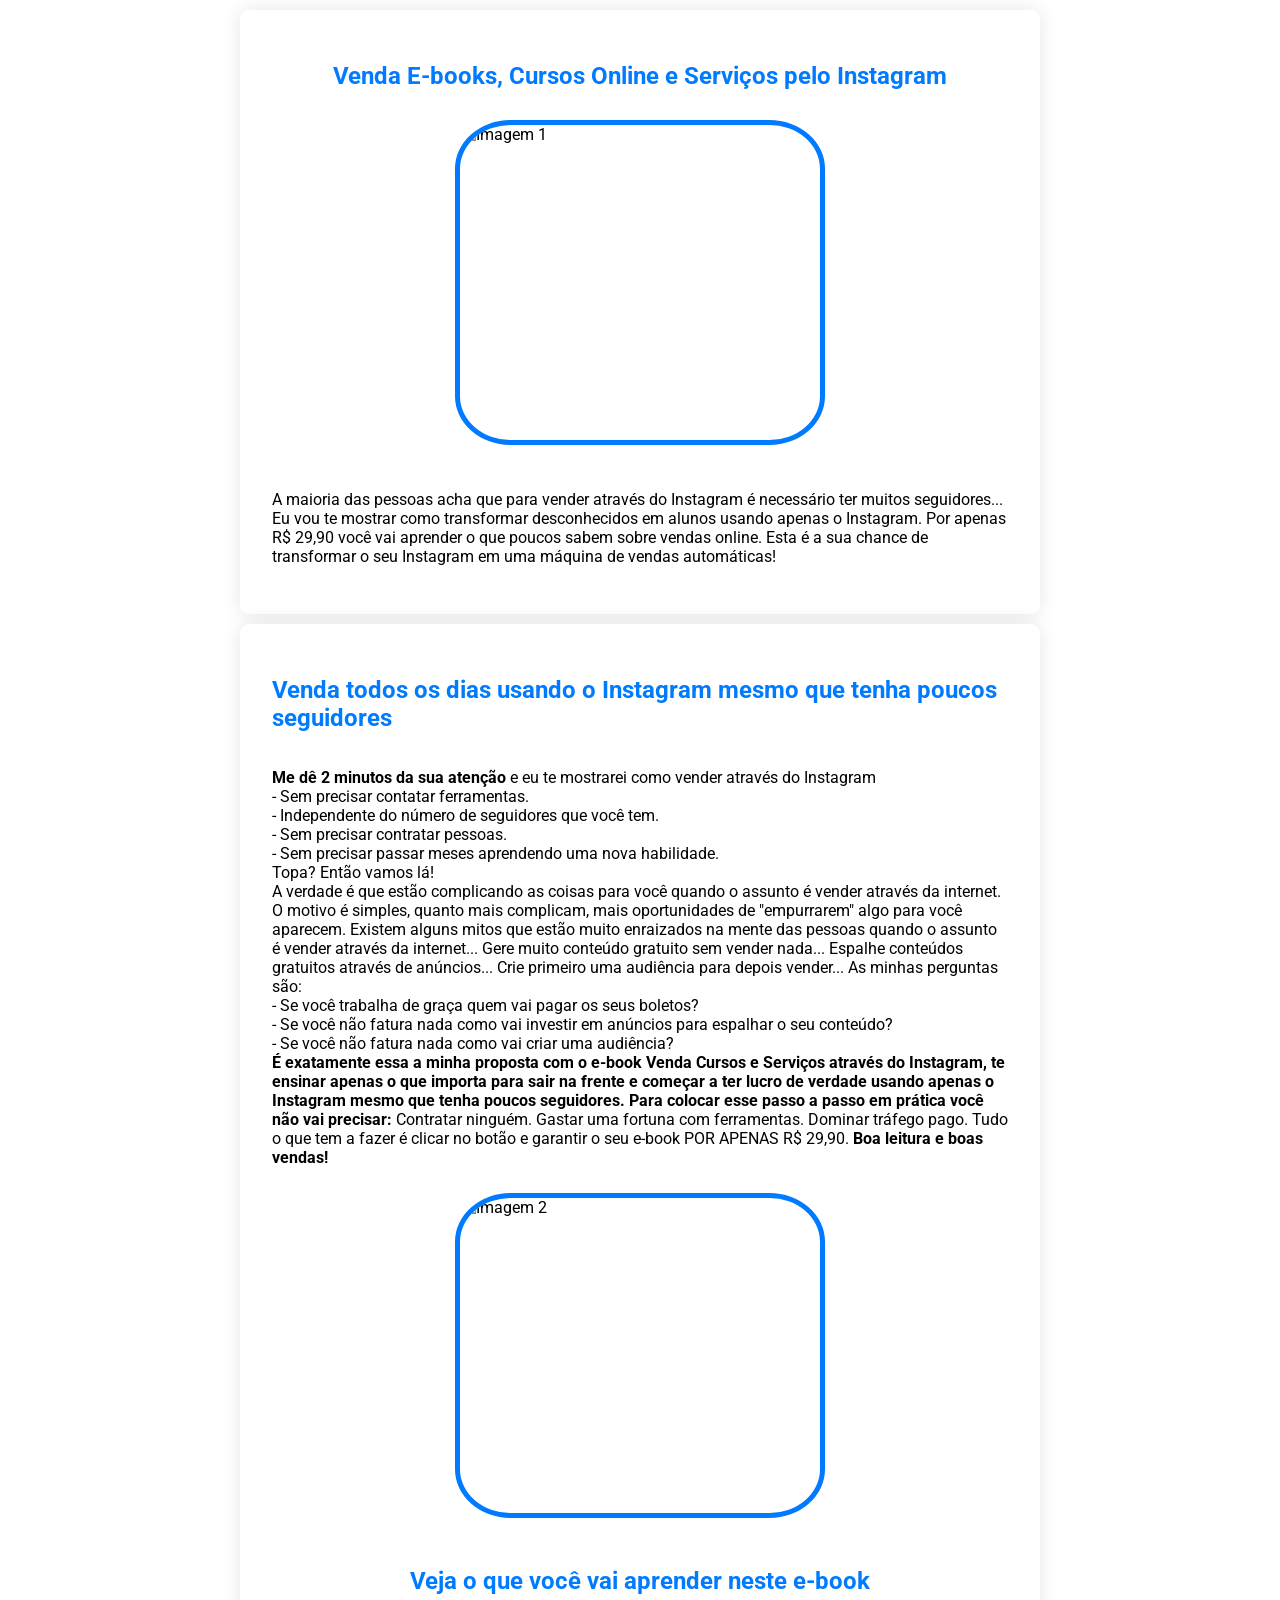
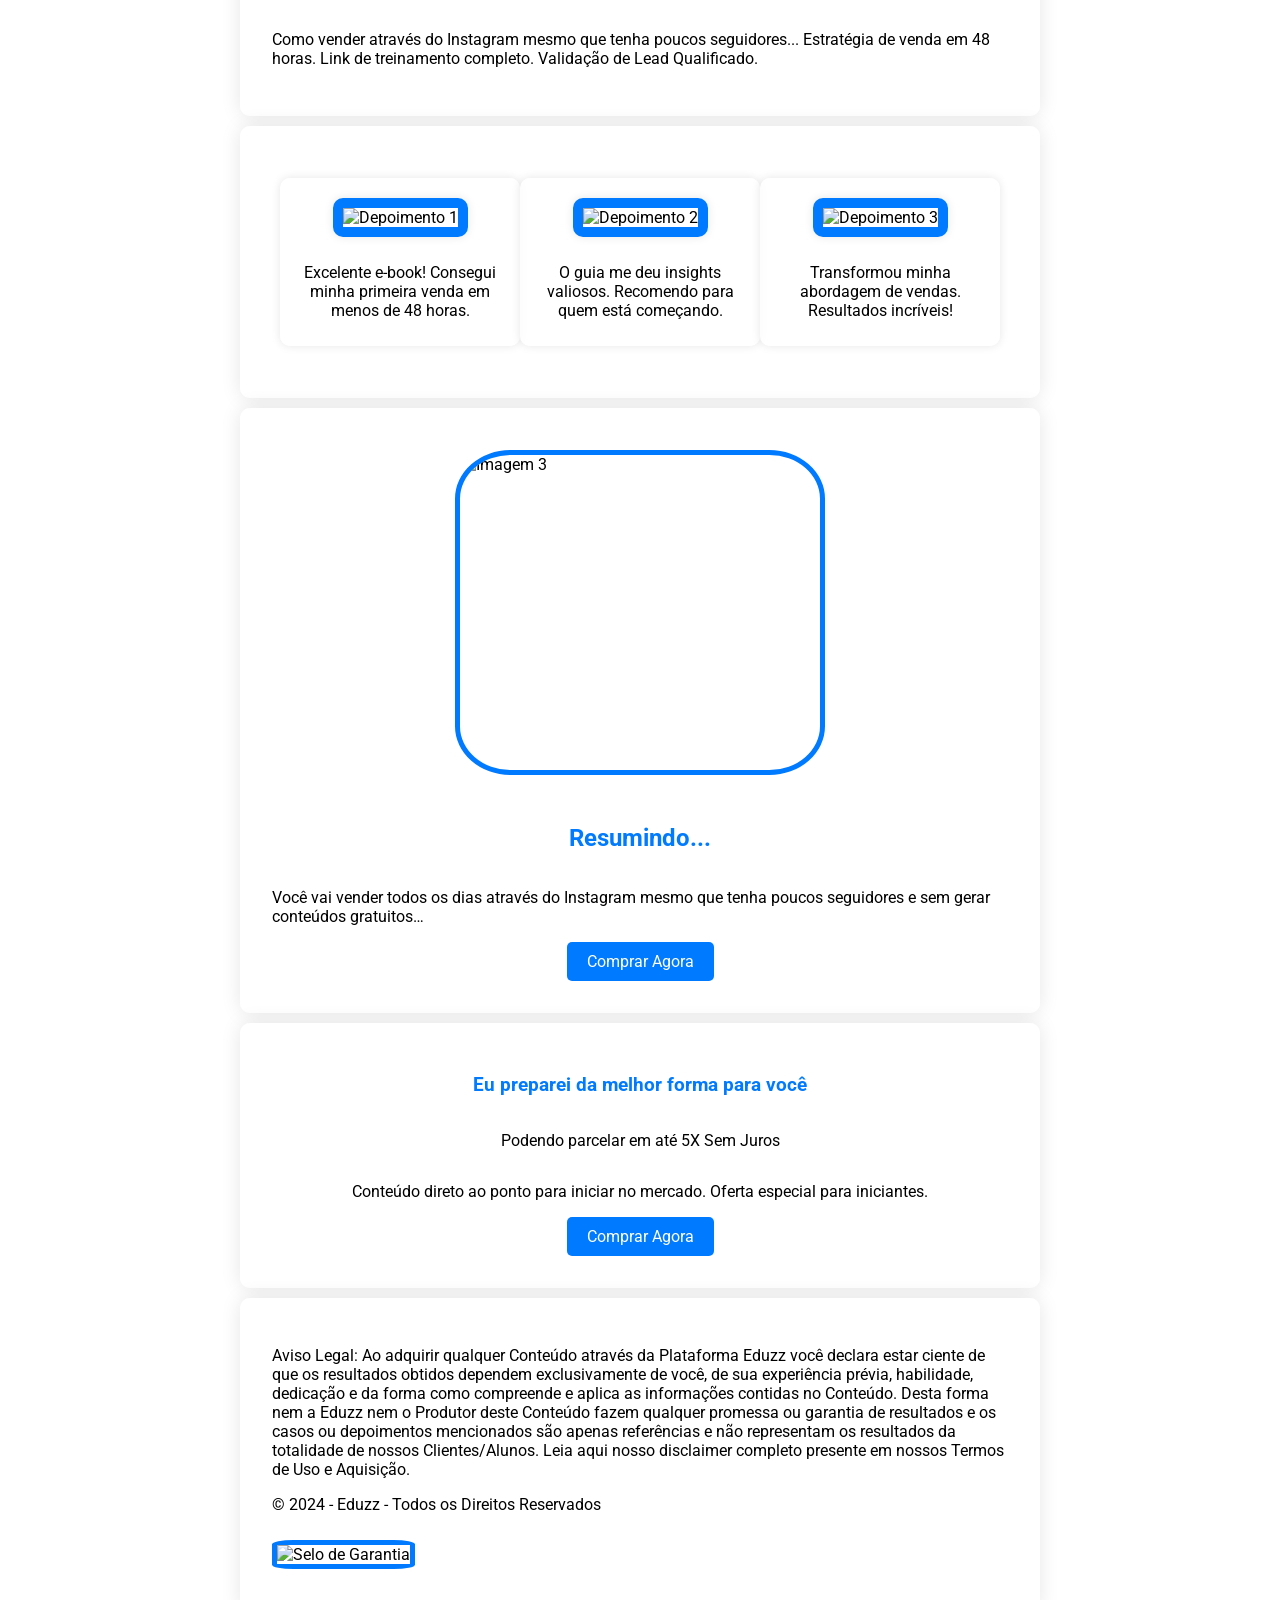
==== commit 29e79877: "up" ====
--- a/index.html
+++ b/index.html
@@ -7,51 +7,187 @@
     <title>Venda em 48h</title>
     <!-- Adicione sua fonte do Google Fonts -->
     <link rel="stylesheet" href="https://fonts.googleapis.com/css2?family=Roboto:wght@300;400;700&display=swap">
-    <!-- Link para o arquivo de estilo CSS -->
-    <link rel="stylesheet" href="styles.css">
+    <!-- Estilo CSS incorporado -->
+    <style>
+        body {
+            background: none;
+            color: #000;
+            font-family: 'Roboto', sans-serif;
+            margin: 0;
+            padding: 0;
+            text-align: center;
+        }
+
+        section,
+        footer {
+            padding: 2.5%;
+            box-sizing: border-box;
+            background: rgba(255, 255, 255, 0.9);
+            border-radius: 10px;
+            box-shadow: 0 0 20px rgba(0, 0, 0, 0.1);
+            margin: 10px auto;
+            max-width: 800px;
+            text-align: left;
+        }
+
+        h1,
+        h2,
+        h3 {
+            color: #007bff;
+        }
+
+        a {
+            color: #007bff;
+            text-decoration: none;
+        }
+
+        a:hover {
+            text-decoration: underline;
+        }
+
+        .btn {
+            display: inline-block;
+            padding: 10px 20px;
+            background-color: #007bff;
+            color: #fff;
+            text-decoration: none;
+            border-radius: 5px;
+            transition: background-color 0.3s ease;
+            cursor: pointer;
+        }
+
+        .btn:hover {
+            background-color: #0056b3;
+        }
+
+        section {
+            overflow: hidden;
+            text-align: left;
+            display: flex;
+            flex-direction: column;
+            align-items: center;
+        }
+
+        iframe,
+        img {
+            width: 49%;
+            height: 315px;
+            margin: 10px 0;
+            border: 5px solid #007bff;
+            border-radius: 15%;
+        }
+
+        .selo {
+            width: 100%;
+            height: 100%;
+        }
+
+        .testimonial {
+            display: flex;
+            flex-direction: row;
+            justify-content: space-around;
+            align-items: center;
+            margin: 20px 0;
+        }
+
+        .testimonial-item {
+            text-align: center;
+            background: rgba(255, 255, 255, 0.8);
+            padding: 10px;
+            border-radius: 10px;
+            box-shadow: 0 0 10px rgba(0, 0, 0, 0.1);
+            width: 220px;
+        }
+
+        .testimonial img {
+            width: 100%;
+            max-width: 180px;
+            height: auto;
+            border: 10px solid #007bff;
+            border-radius: 10px;
+            margin-bottom: 10px;
+            box-shadow: 0 0 10px rgba(0, 0, 0, 0.1);
+        }
+    </style>
     <!-- Google tag (gtag.js) -->
     <script async src="https://www.googletagmanager.com/gtag/js?id=G-KGLV1576M0"></script>
-    <!-- Link para o arquivo de script JavaScript -->
-    <script src="scripts.js" defer></script>
-    <!-- Adicione o script para Google AdSense -->
-    <script async src="https://pagead2.googlesyndication.com/pagead/js/adsbygoogle.js?client=ca-pub-9013233807727287"
-     crossorigin="anonymous"></script>
-	 
+    <!-- Script JavaScript incorporado -->
+    <script>
+        window.dataLayer = window.dataLayer || [];
+        function gtag() {
+            dataLayer.push(arguments);
+        }
+        gtag('js', new Date());
+        gtag('config', 'G-KGLV1576M0');
+        gtag('config', 'AW-862283090');
+
+        // Event snippet for Rota conversion page
+        gtag('event', 'conversion', { 'send_to': 'AW-862283090/e01VCKSky40ZENLKlZsD' });
+
+        // Event snippet for FinalizaçãoDeCompra conversion page
+        gtag('event', 'conversion', { 'send_to': 'AW-862283090/iFwVCPnRko0ZENLKlZsD' });
+
+        // Melhoria na interação usando JavaScript
+        // Função para ação de compra
+        function comprar() {
+            // Código para a ação de compra (pode ser adicionado aqui)
+
+            // Redirecionamento para o novo link da Eduzz
+            window.location.href = "https://bit.ly/VendasEm48H";
+        }
+
+        // Função para relatar a conversão ao clicar no botão de compra
+        function gtag_report_conversion(url) {
+            var callback = function () {
+                if (typeof (url) != 'undefined') {
+                    window.location = url;
+                }
+            };
+            gtag('event', 'conversion', {
+                'send_to': 'AW-862283090/iFwVCPnRko0ZENLKlZsD',
+                'event_callback': callback
+            });
+            return false;
+        }
+    </script>
 </head>
 
 <body>
 
-	<!-- Página 1 -->
-	
-    <section>
-			<h1>Venda E-books, Cursos Online e Serviços pelo Instagram</h1>
-		<img src="https://raw.githubusercontent.com/noviso123/Meu-Site/main/Imagem1.png" alt="Imagem 1" class="rounded-luminous-img" align="left">
-				<br><p>A maioria das pessoas acha que para vender através do Instagram é  necessário ter muitos seguidores... Eu vou te mostrar como transformar desconhecidos em alunos usando apenas o Instagram. Por apenas R$ 29,90 você vai aprender o que poucos sabem sobre vendas online. Esta é a sua chance de transformar o seu Instagram em uma máquina de vendas automáticas!</p>
-    </section>
-	<section>
-		<h2>Venda todos os dias usando o Instagram mesmo que tenha poucos seguidores</h2>
-			<p><b>Me dê 2 minutos da sua atenção</b> e eu te mostrarei como vender através do Instagram<br>
-				- Sem precisar contatar ferramentas.<br>
-                - Independente do número de seguidores que você tem.<br>
-                - Sem precisar contratar pessoas.<br>
-                - Sem precisar passar meses aprendendo uma nova habilidade.<br>
-				Topa? Então vamos lá!<br>
+    <!-- Página 1 -->
+    <section>
+        <h1>Venda E-books, Cursos Online e Serviços pelo Instagram</h1>
+        <img src="https://raw.githubusercontent.com/noviso123/Meu-Site/main/Imagem1.png" alt="Imagem 1" class="rounded-luminous-img" align="left">
+        <br>
+        <p>A maioria das pessoas acha que para vender através do Instagram é necessário ter muitos seguidores... Eu vou te mostrar como transformar desconhecidos em alunos usando apenas o Instagram. Por apenas R$ 29,90 você vai aprender o que poucos sabem sobre vendas online. Esta é a sua chance de transformar o seu Instagram em uma máquina de vendas automáticas!</p>
+    </section>
+    <section>
+        <h2>Venda todos os dias usando o Instagram mesmo que tenha poucos seguidores</h2>
+        <p><b>Me dê 2 minutos da sua atenção</b> e eu te mostrarei como vender através do Instagram<br>
+            - Sem precisar contatar ferramentas.<br>
+            - Independente do número de seguidores que você tem.<br>
+            - Sem precisar contratar pessoas.<br>
+            - Sem precisar passar meses aprendendo uma nova habilidade.<br>
+            Topa? Então vamos lá!<br>
             A verdade é que estão complicando as coisas para você quando o assunto é vender através da internet. O motivo é simples, quanto mais complicam, mais oportunidades de "empurrarem" algo para você aparecem. Existem alguns mitos que estão muito enraizados na mente das pessoas quando o assunto é vender através da internet... Gere muito conteúdo gratuito sem vender nada... Espalhe conteúdos gratuitos através de anúncios... Crie primeiro uma audiência para depois vender... As minhas perguntas são:<br>
-                - Se você trabalha de graça quem vai pagar os seus boletos?<br>
-                - Se você não fatura nada como vai investir em anúncios para espalhar o seu conteúdo?<br>
-                - Se você não fatura nada como vai criar uma audiência?<br>
-            <b>É exatamente essa a minha proposta com o e-book Venda Cursos e Serviços através do Instagram, te ensinar apenas o que importa para sair na frente e começar a ter lucro de <br>verdade usando apenas o Instagram mesmo que tenha poucos seguidores. Para colocar esse passo a passo em prática você não vai precisar:</b>
+            - Se você trabalha de graça quem vai pagar os seus boletos?<br>
+            - Se você não fatura nada como vai investir em anúncios para espalhar o seu conteúdo?<br>
+            - Se você não fatura nada como vai criar uma audiência?<br>
+            <b>É exatamente essa a minha proposta com o e-book Venda Cursos e Serviços através do Instagram, te ensinar apenas o que importa para sair na frente e começar a ter lucro de verdade usando apenas o Instagram mesmo que tenha poucos seguidores. Para colocar esse passo a passo em prática você não vai precisar:</b>
             Contratar ninguém. Gastar uma fortuna com ferramentas. Dominar tráfego pago. Tudo o que tem a fazer é clicar no botão e garantir o seu e-book POR APENAS R$ 29,90.
-            <b>Boa leitura e boas vendas!</b></p>
-	<img src="https://raw.githubusercontent.com/noviso123/Meu-Site/main/Imagem2.png" alt="Imagem 2" class="rounded-luminous-img" align="left">
-        <br><h2>Veja o que você vai aprender neste e-book</h2>
+            <b>Boa leitura e boas vendas!</b>
+        </p>
+        <img src="https://raw.githubusercontent.com/noviso123/Meu-Site/main/Imagem2.png" alt="Imagem 2" class="rounded-luminous-img" align="left">
+        <br>
+        <h2>Veja o que você vai aprender neste e-book</h2>
         <p>Como vender através do Instagram mesmo que tenha poucos seguidores...
-		   Estratégia de venda em 48 horas.
-           Link de treinamento completo.
-           Validação de Lead Qualificado.</p>
-	</section>
-	        <!-- Depoimentos reais e sociais -->
-	<section>
+            Estratégia de venda em 48 horas.
+            Link de treinamento completo.
+            Validação de Lead Qualificado.</p>
+    </section>
+
+    <!-- Depoimentos reais e sociais -->
+    <section>
         <div class="testimonial">
             <div class="testimonial-item">
                 <img src="https://raw.githubusercontent.com/noviso123/Meu-Site/main/Dep1.jpeg" alt="Depoimento 1">
@@ -66,24 +202,24 @@
                 <p>Transformou minha abordagem de vendas. Resultados incríveis!</p>
             </div>
         </div>
-	</section>
-	
-	<section>
-	<img src="https://raw.githubusercontent.com/noviso123/Meu-Site/main/Imagem3.png" alt="Imagem 3" class="rounded-luminous-img" align="right">
-        <br><h2>Resumindo...</h2>
-        <p>Você vai vender todos os dias através do instagram mesmo que tenha poucos seguidores e sem gerar conteúdos gratuitos…</p>
-        <br><div class="btn-container">
+    </section>
+
+    <section>
+        <img src="https://raw.githubusercontent.com/noviso123/Meu-Site/main/Imagem3.png" alt="Imagem 3" class="rounded-luminous-img" align="right">
+        <br>
+        <h2>Resumindo...</h2>
+        <p>Você vai vender todos os dias através do Instagram mesmo que tenha poucos seguidores e sem gerar conteúdos gratuitos…</p>
+        <div class="btn-container">
             <a class="btn btn-comprar" href="https://bit.ly/VendasEm48H" onclick="comprar()">Comprar Agora</a>
-	</section>
-	
+        </div>
+    </section>
+
     <!-- Página 5 -->
-	
-	<section>
+    <section>
         <h3>Eu preparei da melhor forma para você</h3>
         <p>Podendo parcelar em até 5X Sem Juros</p>
         <!-- Conteúdo adicional -->
         <p>Conteúdo direto ao ponto para iniciar no mercado. Oferta especial para iniciantes.</p>
-
         <!-- Informações sobre o E-book e oferta de preço -->
         <div>
             <!-- Botão para redirecionar para o novo link de checkout -->
@@ -93,15 +229,11 @@
 
     <!-- Novo rodapé com a informação atualizada -->
     <footer>
-        <p>Aviso Legal: Ao adquirir qualquer Conteúdo através da Plataforma Eduzz você declara estar ciente de que os
-            resultados obtidos dependem exclusivamente de você, de sua experiência prévia, habilidade, dedicação e da
-            forma como compreende e aplica as informações contidas no Conteúdo. Desta forma nem a Eduzz nem o Produtor
-            deste Conteúdo fazem qualquer promessa ou garantia de resultados e os casos ou depoimentos mencionados são
-            apenas referências e não representam os resultados da totalidade de nossos Clientes/Alunos. Leia aqui
-            nosso disclaimer completo presente em nossos Termos de Uso e Aquisição.</p>
+        <p>Aviso Legal: Ao adquirir qualquer Conteúdo através da Plataforma Eduzz você declara estar ciente de que os resultados obtidos dependem exclusivamente de você, de sua experiência prévia, habilidade, dedicação e da forma como compreende e aplica as informações contidas no Conteúdo. Desta forma nem a Eduzz nem o Produtor deste Conteúdo fazem qualquer promessa ou garantia de resultados e os casos ou depoimentos mencionados são apenas referências e não representam os resultados da totalidade de nossos Clientes/Alunos. Leia aqui nosso disclaimer completo presente em nossos Termos de Uso e Aquisição.</p>
         <p>© 2024 - Eduzz - Todos os Direitos Reservados</p>
-		<img src="https://raw.githubusercontent.com/noviso123/Meu-Site/main/selo-de-garantia.png" alt="Selo de Garantia" class="selo">
+        <img src="https://raw.githubusercontent.com/noviso123/Meu-Site/main/selo-de-garantia.png" alt="Selo de Garantia" class="selo">
     </footer>
+
 </body>
 
 </html>
